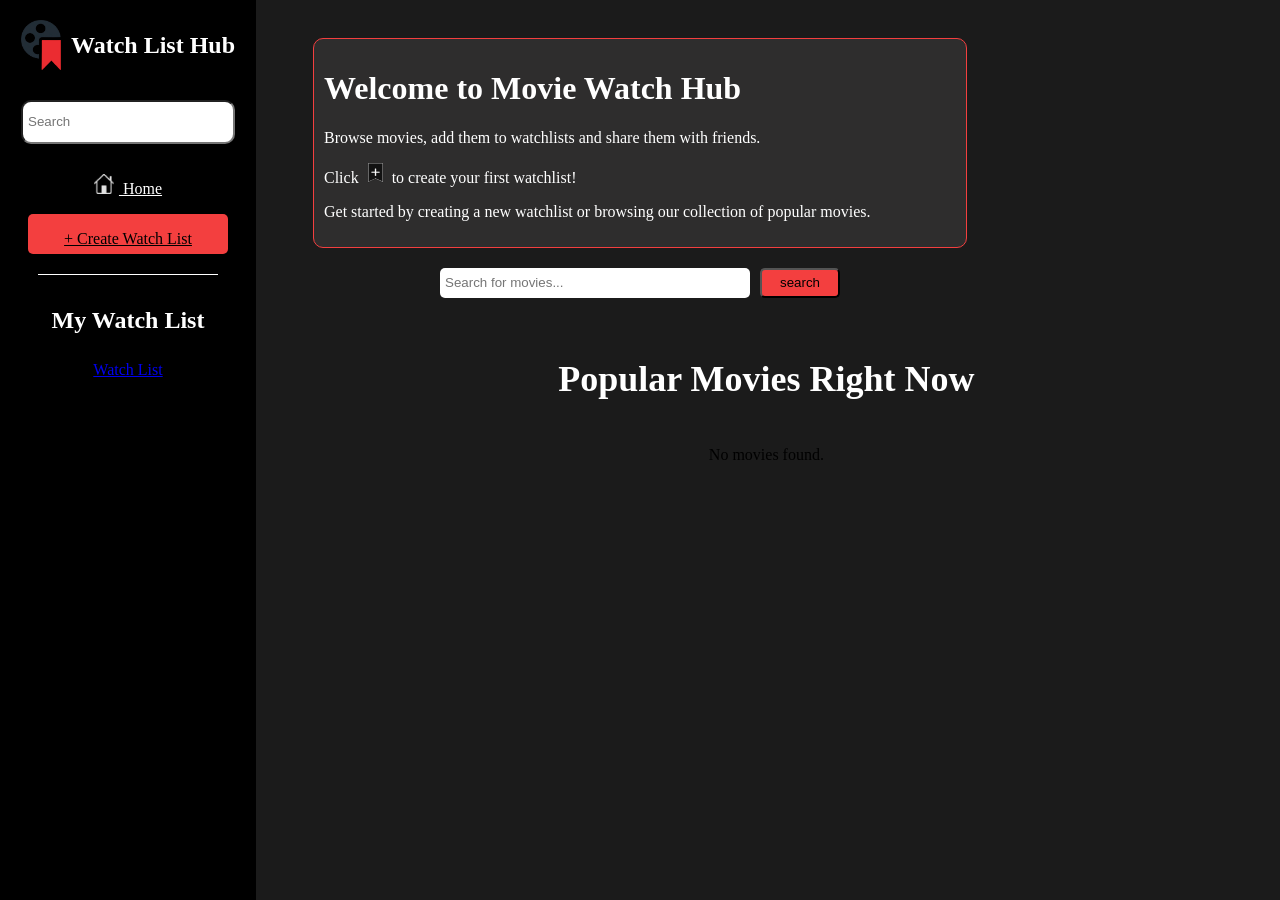
==== index.html @ a15f7922 "first commit" ====
<!DOCTYPE html>
<html lang="en">
    <head>
        <meta charset = "UTF-8"/>
        <meta name = "viewport" content = "width=device-width, initial-scale=1.0"/>
        <title> Movie Watch List Hub </title>
        <link rel = "stylesheet" href="css/style.css"/>
        <script type = "module" src = "js/app.js"></script>

    </head>
    <body class = "index-body">
        <!--Navigation bar-->
        <nav class = "nav-bar">
            <!--Logo-->
            <div class ="logo">
                <img src = "assets/logo.jpg" alt ="logo" class = "logo-image"/>
                <h1> Watch List Hub </h1>
            </div>
            <input type = "text" placeholder = "Search" class="search-bar"/>
            <a href = "index.html" class = "home-button">
                <img src = "assets/Home.png" alt = "home-logo" class = "home-image"/>
                Home 
            </a>
            <a href = "createwatchlist.html" class = "create-watchlist-button">
                + Create Watch List
            </a>
            <div class = "divider"></div>
            <div class = "watchlist-header"> My Watch List </div>
            <a href = "watchlist.html" class = "watchlist-button"> Watch List </a>
        </nav>
        
        <header class = "hero-section">
            <div class = "welcome-container">
                <h1> Welcome to Movie Watch Hub </h1>
                <p> Browse movies, add them to watchlists and share them with friends. </p>
                <p>Click <img src = "assets/ribbon.png" alt = "ribbon" class = "ribbon-icon"/> to create your first watchlist!</p>
                <p> Get started by creating a new watchlist or browsing our collection of popular movies. </p>
            </div>
            <div class = "search-box">
                <input type = "text" id = "search-input" placeholder = "Search for movies..." class = "search-input"/>
                <button class = "search-button" id = "search-button"> search </button>
            </div>
        </header>
        
        

        <main class ="main-content">
            <div class = "movie-section-header">
                <h2> Popular Movies Right Now </h2>
            </div>
            <div class = "status-container" id = "status-container"></div>
            <div class = "movie-list" id = "movie-grid">
                <!-- Movie items will be dynamically added here -->
            </div>
        </main>
    </body>
</html>
---- css/style.css ----
.nav-bar {
    position: fixed;

    display: block;
    width: 20%;
    height: 100vh ;
    background-color: #000000;
    color: #fff;           
    line-height: 50px;
    text-align: center;

    top: 0;
    left: 0;
}



.index-body, .watchlist-body {
    display: flex;
    flex-direction: column;
    background-color: #1B1B1B;
}

.logo {
    display: flex;
    align-items: center;
    justify-content: center;
}

.logo-image {
    width: 40px;
    height: 50px;
    margin-right: 10px;
}

.create-watchlist-button {
    display: block;
    width: 200px;
    height: 40px;
    background-color: #F33F3F;
    color: #000000;           
    text-align: center;
    margin: 20px auto;
    border-radius: 5px;

}

.search-bar {
    display: block;
    width: 200px;
    height: 30px;
    margin: 10px auto;
    padding: 5px;

    border-radius: 10px;
}

.home-button {
    display: block;
    width: 100px;
    height: 30px;
    margin: 20px auto;

    justify-content: center;

    color: #ffffff;
}


.divider {
    justify-content: center;
    width: 70%;
    height: 1px;
    background-color: #ffffff;
    margin: 20px auto;
}
.home-image {
    width: 20px;
    height: 20px;
    margin-right: 5px;
}

.hero-section {
    display: flex;
    flex-direction: column;
    align-items: center;
    justify-content: center;
    color: #ffffff;
    padding: 30px 0;
}

.main-content, .watchlist-content {
    display: flex;
    flex-direction: column;
    align-items: center;   
    justify-content: center;
}

.welcome-container {
    width: 50%;
    height: auto;
    display: block;

    border: 1px solid #F33F3F;
    padding: 10px;
    border-radius: 10px;
    background-color: #2e2d2d;
    margin-bottom: 10px;
}

.search-box {
    display: flex;
    align-items: center;
    justify-content: center;
    margin-top: 10px;
}

.search-input {
    width: 300px;
    height: 20px;
    padding: 5px;
    border-radius: 5px;
    border: none;
}

.search-button {
    width: 80px;
    height: 30px;
    background-color: #F33F3F;
    color: #000000;           
    text-align: center;
    margin-left: 10px;
    border-radius: 5px;
}

.ribbon-icon {
    width: 15px;
    height: 20px;
    margin: 0 5px;
}

.loading-msg {
    color: #ffffff;
    font-size: 18px;
    text-align: center;
}

.btn-watchlist {
    width: 100px;
    height: 30px;         
    margin-top: 10px;
    border-radius: 5px;
    cursor: pointer;
}

.movie-card {
    display: flex;
    flex-direction: column;
    align-items: center;
    justify-content: center;
    width: 250px;
    height: 325px;
    background-color: #2e2d2d;
    border-radius: 10px;
    margin: 10px;
}

.movie-list {
    display: flex;
    flex-wrap: wrap;
    justify-content: center;
    gap: 20px;
}

.movie-poster {
    width: 175px;
    height: 225px;
    border-radius: 5px;
}

.movie-info {
    display: flex;
    flex-direction: column;
    align-items: center;
    justify-content: center;
    color: #ffffff;
}

.movie-title {
    font-size: 16px;
    font-weight: bold;
    margin-bottom: 5px;
}

.release-date, .rating {
    font-size: 14px;
    margin-bottom: 3px;
}

.movie-section-header, .watchlist-section-header {
    color: #ffffff;
    font-size: 24px;
    font-weight: bold;
}

.main-content {
    display: flex;
    flex-direction: column;
    align-items: center;   
    justify-content: center;
    margin-left: 20%;
}

.watchlist-container {
   display: flex;
   flex-wrap: wrap;
   justify-content: center;
   gap: 20px;
}

.watchlist-header {
    color: #ffffff;
    font-size: 24px;
    font-weight: bold;
    left: 20%;
}
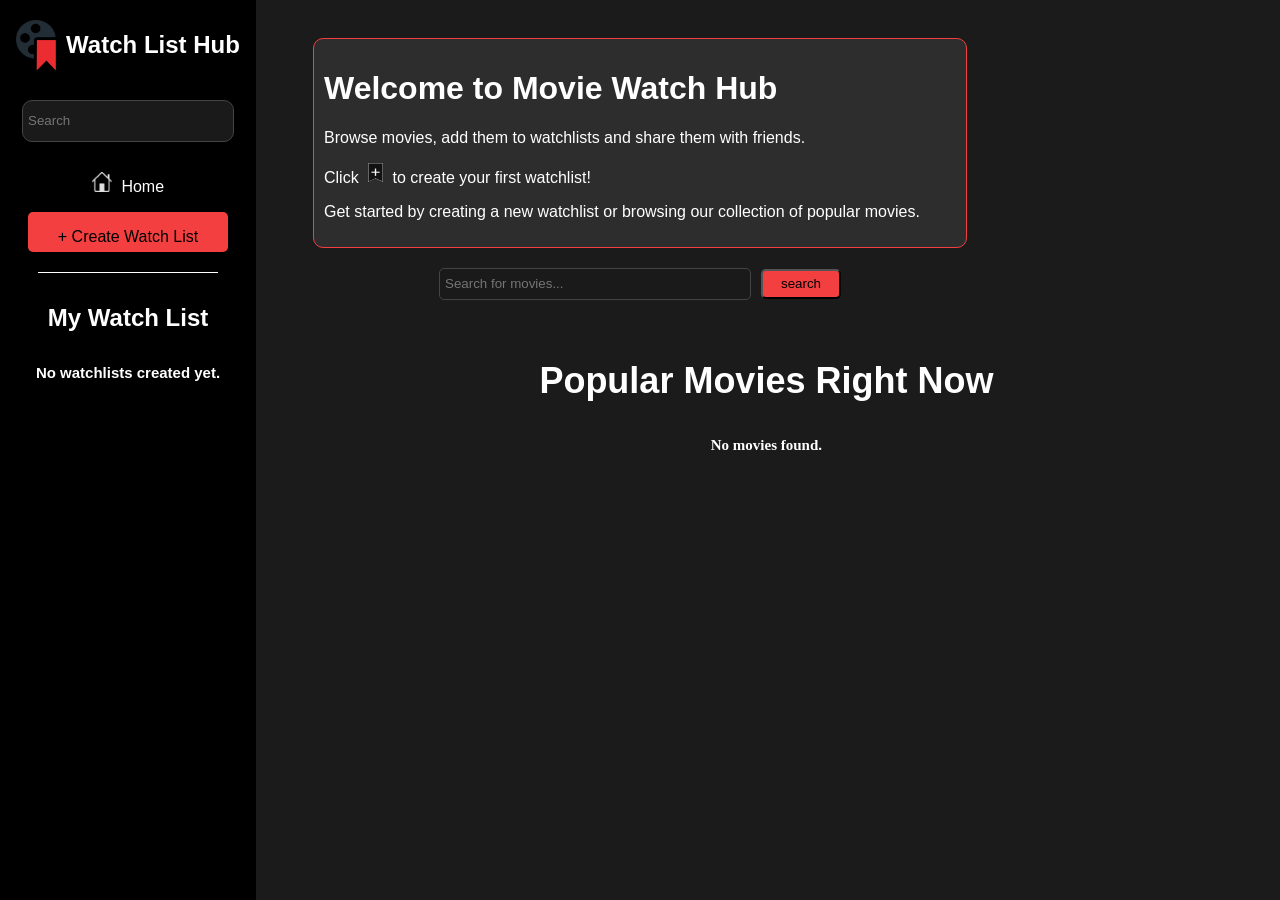
==== commit 91866f17: "Updating Watchlist Features" ====
--- a/index.html
+++ b/index.html
@@ -26,7 +26,9 @@
             </a>
             <div class = "divider"></div>
             <div class = "watchlist-header"> My Watch List </div>
-            <a href = "watchlist.html" class = "watchlist-button"> Watch List </a>
+            <div id = "created-watchlist">
+                <!-- New watchlist items will be dynamically added here -->
+            </div>
         </nav>
         
         <header class = "hero-section">
@@ -42,8 +44,6 @@
             </div>
         </header>
         
-        
-
         <main class ="main-content">
             <div class = "movie-section-header">
                 <h2> Popular Movies Right Now </h2>
--- a/css/style.css
+++ b/css/style.css
@@ -8,9 +8,9 @@
     color: #fff;           
     line-height: 50px;
     text-align: center;
-
     top: 0;
     left: 0;
+    font-family: Arial, sans-serif;
 }
 
 
@@ -43,6 +43,9 @@
     margin: 20px auto;
     border-radius: 5px;
 
+    text-decoration: none;
+    font-family: Arial, sans-serif;
+
 }
 
 .search-bar {
@@ -53,6 +56,10 @@
     padding: 5px;
 
     border-radius: 10px;
+    background-color: #1a1a1a;
+    border: 1px solid #444444;
+    color: #ffffff;
+    font-family: Arial, sans-serif;
 }
 
 .home-button {
@@ -62,8 +69,10 @@
     margin: 20px auto;
 
     justify-content: center;
-
-    color: #ffffff;
+    color: #ffffff;
+    font-family: Arial, sans-serif;
+
+    text-decoration: none;
 }
 
 
@@ -73,6 +82,7 @@
     height: 1px;
     background-color: #ffffff;
     margin: 20px auto;
+    font-family: Arial, sans-serif;
 }
 .home-image {
     width: 20px;
@@ -87,13 +97,7 @@
     justify-content: center;
     color: #ffffff;
     padding: 30px 0;
-}
-
-.main-content, .watchlist-content {
-    display: flex;
-    flex-direction: column;
-    align-items: center;   
-    justify-content: center;
+    font-family: Arial, sans-serif;
 }
 
 .welcome-container {
@@ -121,6 +125,10 @@
     padding: 5px;
     border-radius: 5px;
     border: none;
+
+    background-color: #1a1a1a;
+    border: 1px solid #444444;
+    color: #ffffff;
 }
 
 .search-button {
@@ -143,6 +151,7 @@
     color: #ffffff;
     font-size: 18px;
     text-align: center;
+    font-family: Arial, sans-serif;
 }
 
 .btn-watchlist {
@@ -184,6 +193,7 @@
     align-items: center;
     justify-content: center;
     color: #ffffff;
+    font-family: Arial, sans-serif;
 }
 
 .movie-title {
@@ -197,10 +207,11 @@
     margin-bottom: 3px;
 }
 
-.movie-section-header, .watchlist-section-header {
+.movie-section-header {
     color: #ffffff;
     font-size: 24px;
     font-weight: bold;
+    font-family: Arial, sans-serif;
 }
 
 .main-content {
@@ -223,4 +234,274 @@
     font-size: 24px;
     font-weight: bold;
     left: 20%;
+    font-family: Arial, sans-serif;
+}
+
+.watchlist-content {
+    display: flex;
+    flex-direction: column;
+    align-items: center;   
+    margin-left: 20%;
+}
+
+.watchlist-section-header {
+    color: #ffffff;
+    font-size: 24px;
+    font-weight: bold;
+    font-family: Arial, sans-serif;
+}
+
+.watchlist-hero-section {
+    display: flex;
+    flex-direction: column;
+    align-items: center;
+    justify-content: center;
+    margin-left: 20%;
+}
+
+.create-watchlist-form {
+    display: flex;
+    flex-direction: column;
+    align-items: center;
+    justify-content: center;
+    margin-top: 20px;
+    color: #ffffff;
+    font-family: Arial, sans-serif;
+}
+
+.create-watchlist-section-header {
+    COLOR: #FFFFFF;
+    font-size: 24px;
+    font-weight: bold;
+    font-family: Arial, sans-serif;
+}
+
+.create-watchlist-content {
+    display: flex;
+    flex-direction: column;
+    align-items: center;   
+    justify-content: center;
+}
+
+.create-button {
+    width: 100px;
+    height: 30px;         
+    margin-top: 10px;
+    border-radius: 5px;
+    cursor: pointer;
+    background-color: #F33F3F;
+    color: #000000;           
+    text-align: center;
+}
+
+.remove-btn {
+    margin-top: 10px;
+    width: 20px;
+    height: 20px;
+    background-color: #F33F3F;
+    color: #000000;
+    cursor: pointer;
+    border-radius: 5px;
+    justify-content: center;
+    align-items: center;
+}
+
+.trash-icon {
+    width: 20px;
+    height: 20px;
+
+}
+
+.watchlist-form {
+    background-color: #1a1a1a;
+    padding: 10px;
+    border-radius: 8px;
+    width: 100%;
+    max-width: 800px; /* Độ rộng vừa phải tương đương hình mẫu */
+    margin: 10px auto;
+    font-family: Arial, sans-serif;
+}
+
+.form-group {
+    margin-bottom: 15px;
+}
+
+.watchlist-form label {
+    display: block;
+    margin-bottom: 5px;
+    font-weight: bold;
+    color: #ffffff;
+    font-size: 16px;
+}
+.watchlist-form input[type="text"], .watchlist-form textarea {
+    width: 100%;
+    background-color: #121212; /* Nền ô nhập tối hơn nền form */
+    border: 1px solid #444444;    /* Viền mỏng màu xám */
+    border-radius: 6px;           /* Bo góc nhẹ */
+    padding: 12px;
+    color: #ffffff;               /* Chữ gõ vào màu trắng */
+    font-size: 15px;
+    box-sizing: border-box;       /* Đảm bảo width 100% không bị tràn viền */
+    outline: none;
+    transition: border-color 0.3s ease;
+}
+
+.watchlist-form textarea {
+    resize: vertical;
+    height: 100px;
+}
+
+.watchlist-form input:focus,
+.watchlist-form textarea:focus {
+    border-color: #e50914; /* Viền chuyển đỏ nhẹ khi focus */
+}
+
+.error-msg {
+    color: #ffffff;
+    font-size: 15px;
+    margin-top: 5px;
+    font-weight: bold;
+}
+
+.movie-details-header {
+    display: flex;
+    align-items: center;
+    justify-content: center;
+    color: #ffffff;
+    font-size: 24px;
+    font-weight: bold;
+    margin-top: 20px;
+    font-family: Arial, sans-serif;
+}       
+
+.movie-details-content {
+    display: flex;
+    flex-direction: column;
+    align-items: center;
+    justify-content: center;
+    margin-top: 20px;
+    color: #ffffff;
+    font-family: Arial, sans-serif;
+}
+
+.add-watchlist-btn {
+    width: 150px;
+    height: 30px;
+    background-color: #F33F3F;
+    color: #000000;           
+    text-align: center;
+    margin-top: 20px;
+    border-radius: 5px;
+    cursor: pointer;
+    font-family: Arial, sans-serif;
+}
+
+.modal-overlay {
+    display: none;
+    position: fixed;
+    inset: 0;
+    background: rgba(0, 0, 0, 0.7);
+    align-items: center;
+    justify-content: center;
+    z-index: 1000;
+}
+
+.modal-content {
+    position: relative;
+    width: min(90vw, 420px);
+    background: #1a1a1a;
+    color: #ffffff;
+    border: 1px solid #f33f3f;
+    border-radius: 12px;
+    padding: 24px;
+    box-shadow: 0 20px 50px rgba(0, 0, 0, 0.4);
+    font-family: Arial, sans-serif;
+}
+
+.modal-close-btn {
+    position: absolute;
+    top: 12px;
+    right: 12px;
+    width: 32px;
+    height: 32px;
+    border: none;
+    border-radius: 50%;
+    background: #f33f3f;
+    color: #000000;
+    cursor: pointer;
+    font-size: 20px;
+    line-height: 1;
+}
+
+.watchlist-options {
+    display: flex;
+    flex-direction: column;
+    gap: 12px;
+    margin-top: 16px;
+}
+
+.watchlist-select-btn {
+    width: 100%;
+    padding: 12px 14px;
+    border: 1px solid #444444;
+    border-radius: 8px;
+    background: #2e2d2d;
+    color: #ffffff;
+    cursor: pointer;
+    text-align: left;
+    transition: border-color 0.2s ease, transform 0.2s ease;
+}
+
+.watchlist-select-btn:hover {
+    border-color: #f33f3f;
+    transform: translateY(-1px);
+}
+
+.watchlist-select-btn:focus {
+    outline: 2px solid #f33f3f;
+    outline-offset: 2px;
+}
+
+.movie-details-poster {
+    width: 300px;
+    height: 350px;
+    border-radius: 10px;
+    margin-bottom: 20px;
+}
+
+.movies-details-container {
+    display: flex;
+    flex-direction: column;
+}
+
+.movie-details-card {
+    display: flex;
+    flex-wrap: wrap;
+    flex-direction: column;
+    align-items: center;
+    justify-content: center;
+    width: 320px;
+    height: 350px;
+    background-color: #2e2d2d;
+    border-radius: 10px;
+    margin: 20px auto;
+    gap: 30px;
+}
+
+.movie-details-info {
+    display: flex;
+    flex-direction: column;
+    align-items: center;
+    justify-content: center;
+    color: #ffffff;
+    font-family: Arial, sans-serif;
+    margin: 20px auto;
+}
+
+.watchlist-name {
+    color: #ffffff;
+    font-size: 15px;
+    font-weight: bold;
+    margin-bottom: 10px;
+    text-decoration: none;
 }
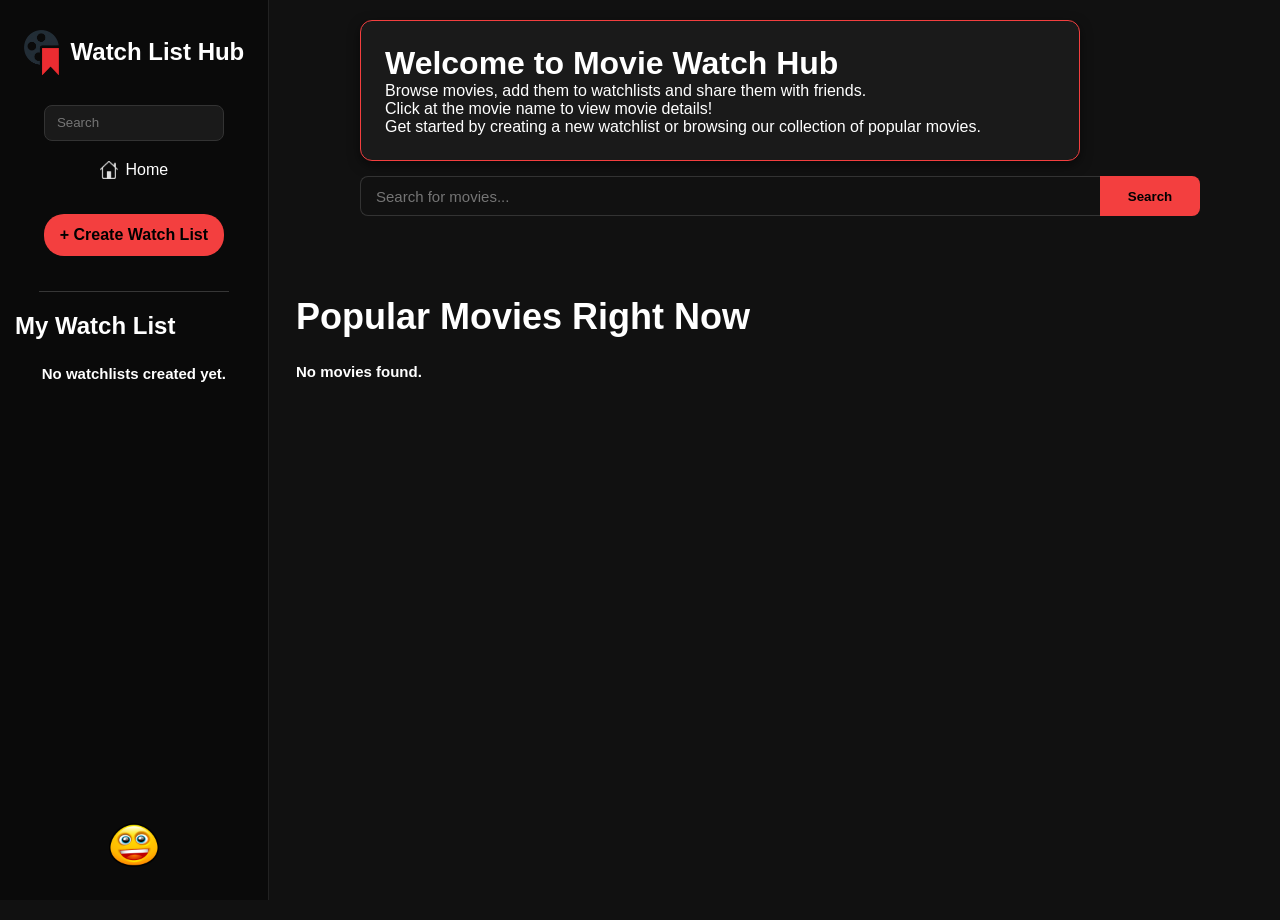
==== commit 1f11e0bb: "Updating UI" ====
--- a/index.html
+++ b/index.html
@@ -29,18 +29,22 @@
             <div id = "created-watchlist">
                 <!-- New watchlist items will be dynamically added here -->
             </div>
+
+            <!--Vẽ icon cho vui nhộn-->
+            <img src="assets/smile.png" alt="Smiley Face" class="smile-icon"/>
+            
         </nav>
         
         <header class = "hero-section">
             <div class = "welcome-container">
                 <h1> Welcome to Movie Watch Hub </h1>
                 <p> Browse movies, add them to watchlists and share them with friends. </p>
-                <p>Click <img src = "assets/ribbon.png" alt = "ribbon" class = "ribbon-icon"/> to create your first watchlist!</p>
+                <p>Click at the movie name to view movie details!</p>
                 <p> Get started by creating a new watchlist or browsing our collection of popular movies. </p>
             </div>
             <div class = "search-box">
                 <input type = "text" id = "search-input" placeholder = "Search for movies..." class = "search-input"/>
-                <button class = "search-button" id = "search-button"> search </button>
+                <button class = "search-button" id = "search-button"> Search </button>
             </div>
         </header>
         
@@ -53,5 +57,7 @@
                 <!-- Movie items will be dynamically added here -->
             </div>
         </main>
+
+        
     </body>
 </html>
--- a/css/style.css
+++ b/css/style.css
@@ -1,330 +1,668 @@
+/* ==========================================
+   1. ĐỊNH DẠNG CHUNG & LAYOUT CHÍNH
+   ========================================== */
+* {
+    box-sizing: border-box;
+    margin: 0;
+    padding: 0;
+}
+
+/* Đảm bảo toàn bộ trang web dùng chung font chuẩn và cuộn mượt */
+body, .index-body, .watchlist-body {
+    background-color: #111111; /* Đen sẫm hơn để tăng độ tương phản */
+    color: #ffffff;
+    font-family: -apple-system, BlinkMacSystemFont, "Segoe UI", Roboto, Arial, sans-serif;
+    min-height: 100vh;
+}
+
+/* Sidebar cố định bên trái - Làm gọn gàng và hiện đại hơn */
 .nav-bar {
     position: fixed;
-
-    display: block;
-    width: 20%;
-    height: 100vh ;
-    background-color: #000000;
-    color: #fff;           
-    line-height: 50px;
-    text-align: center;
     top: 0;
     left: 0;
-    font-family: Arial, sans-serif;
-}
-
-
-
-.index-body, .watchlist-body {
+    width: 21%;
+    height: 100vh;
+    background-color: #0a0a0a; /* Nền tối sâu */
+    border-right: 1px solid #222222; /* Thêm đường viền mảnh tinh tế */
+    padding: 30px 15px;
+    z-index: 100;
     display: flex;
     flex-direction: column;
-    background-color: #1B1B1B;
+    align-items: center;
+}
+
+/* Các vùng nội dung chính bên phải - Đồng bộ lề 20% */
+.main-content, .watchlist-content, .watchlist-hero-section {
+    margin-left: 20%;
+    padding: 40px;
+    width: 80%;
 }
 
 .logo {
     display: flex;
     align-items: center;
     justify-content: center;
+    margin-bottom: 30px;
 }
 
 .logo-image {
-    width: 40px;
-    height: 50px;
-    margin-right: 10px;
-}
-
+    width: 35px;
+    height: auto;
+    margin-right: 12px;
+}
+
+/* Ô Tìm kiếm bên Sidebar */
+.search-bar {
+    width: 100%;
+    max-width: 180px;
+    height: 36px;
+    padding: 0 12px;
+    border-radius: 8px;
+    background-color: #1a1a1a;
+    border: 1px solid #333333;
+    color: #ffffff;
+    outline: none;
+    transition: border-color 0.3s;
+}
+.search-bar:focus {
+    border-color: #F33F3F;
+}
+
+/* Nút Home tinh tế hơn */
+.home-button {
+    display: flex;
+    align-items: center;
+    justify-content: center;
+    color: #ffffff;
+    text-decoration: none;
+    font-size: 16px;
+    font-weight: 500;
+    margin: 20px 0;
+    width: 100%;
+    transition: color 0.2s;
+}
+.home-button:hover {
+    color: #F33F3F;
+}
+.home-image {
+    width: 18px;
+    height: 18px;
+    margin-right: 8px;
+}
+
+/* Nút tạo Watchlist dạng viên thuốc nổi bật */
 .create-watchlist-button {
     display: block;
-    width: 200px;
+    width: 100%;
+    max-width: 180px;
+    height: 42px;
+    line-height: 42px;
+    background-color: #F33F3F;
+    color: #000000;          
+    text-align: center;
+    border-radius: 20px; /* Bo tròn hẳn nhìn sẽ rất "nghệ" */
+    font-weight: bold;
+    text-decoration: none;
+    margin: 15px auto;
+    transition: background-color 0.2s, transform 0.1s;
+}
+.create-watchlist-button:hover {
+    background-color: #d62c2c;
+    transform: translateY(-1px);
+}
+
+.divider {
+    width: 80%;
+    height: 1px;
+    background-color: #363636; /* Giảm độ sáng của vạch ngăn để không bị thô */
+    margin: 20px auto;
+}
+
+/* Danh sách tên watchlist ở sidebar */
+.watchlist-name {
+    display: block;
+    color: #aaaaaa;
+    font-size: 15px;
+    text-decoration: none;
+    margin: 12px 0;
+    transition: color 0.2s;
+}
+.watchlist-name:hover {
+    color: #ffffff;
+}
+
+/* ==========================================
+   3. HERO SECTION & THANH SEARCH CHÍNH (GIỮA MÀN HÌNH)
+   ========================================== */
+.hero-section {
+    width: 100%;
+    max-width: 1200px;
+    margin-bottom: 40px;
+}
+
+/* Khung Welcome bọc viền đỏ */
+.welcome-container {
+    width: 60%;
+    background-color: #1a1a1a;
+    border: 1px solid #F33F3F; /* Làm mờ viền đỏ một chút để dịu mắt */
+    padding: 24px;
+    border-radius: 12px;
+    box-shadow: 0 4px 12px rgba(0,0,0,0.5);
+
+    margin-left: 30%;
+    margin-top: 20px;
+}
+
+.search-box {
+    display: flex;
+    align-items: center;
+    margin-top: 15px;
+    margin-left: 30%;
+}
+
+.search-input {
+    flex: 1; /* Cho ô input tự giãn rộng hết cỡ khung */
+    height: 40px;
+    padding: 0 15px;
+    border-radius: 8px 0 0 8px; /* Bo góc trái */
+    background-color: #111111;
+    border: 1px solid #333333;
+    border-right: none;
+    color: #ffffff;
+    font-size: 15px;
+
+
+}
+.search-input:focus {
+    border-color: #F33F3F;
+    outline: none;
+}
+
+.search-button {
+    width: 100px;
     height: 40px;
     background-color: #F33F3F;
-    color: #000000;           
+    color: #000000;          
+    font-weight: bold;
+    border: none;
+    border-radius: 0 8px 8px 0; /* Bo góc phải */
+    cursor: pointer;
+    transition: background-color 0.2s;
+}
+.search-button:hover {
+    background-color: #d62c2c;
+}
+
+.movie-section-header, .watchlist-section-header, .watchlist-header {
+    font-size: 24px;
+    font-weight: 700;
+    margin-bottom: 20px;
+    align-self: flex-start; /* Giữ tiêu đề luôn thẳng hàng bên trái */
+}
+
+/* Thay thế Flex bằng CSS Grid để các Card phim tự động thẳng hàng tăm tắp */
+.movie-list, .watchlist-container {
+    display: grid;
+    grid-template-columns: repeat(auto-fill, minmax(220px, 1fr));
+    gap: 25px;
+    width: 100%;
+    max-width: 1200px;
+}
+
+/* Card phim thiết kế đổ bóng và hiệu ứng bay lên khi hover */
+.movie-card {
+    background-color: #1a1a1a;
+    border: 1px solid #252525;
+    border-radius: 12px;
+    padding: 12px;
+    display: flex;
+    flex-direction: column;   
+    justify-content: space-between; 
+    align-items: center;
+    transition: transform 0.3s ease, box-shadow 0.3s ease;
+}
+.movie-card:hover {
+    transform: translateY(-5px); /* Bay lên nhẹ khi rê chuột */
+    box-shadow: 0 8px 20px rgba(0, 0, 0, 0.7);
+    border-color: #333333;
+}
+
+/* Bọc ảnh Poster để xử lý căn tỷ lệ */
+.poster-wrapper {
+    position: relative;
+    width: 100%;
+    border-radius: 8px;
+    overflow: hidden;
+}
+
+.movie-poster {
+    width: 100%;
+    height: 280px; /* Tăng chiều cao một chút cho đúng tỷ lệ poster chuẩn */
+    object-fit: cover;
+    display: block;
+}
+
+/* Phần chữ bên dưới ảnh */
+.movie-info {
+    width: 100%;
+    padding: 12px 4px 4px 4px;
     text-align: center;
-    margin: 20px auto;
-    border-radius: 5px;
-
+}
+
+.movie-title {
+    font-size: 15px;
+    font-weight: 600;
+    line-height: 1.4;
+    margin-bottom: 8px;
+}
+
+.movie-title-link {
+    color: #ffffff;
     text-decoration: none;
+    transition: color 0.2s;
+}
+.movie-title-link:hover {
+    color: #F33F3F;
+}
+
+.release-date, .rating {
+    font-size: 13px;
+    color: #999999; /* Làm chữ phụ mờ xuống cho sang */
+    margin-bottom: 4px;
+    display: block;
+}
+
+/* ==========================================
+   5. CÁC NÚT BẤM CHỨC NĂNG (REMOVE, INTERACTION)
+   ========================================== */
+/* Nút bấm Lưu/Xóa chung định dạng */
+.btn-watchlist, .create-button {
+    background-color: #222222;
+    border: 1px solid #333333;
+    color: #ffffff;
+    padding: 6px 12px;
+    border-radius: 6px;
+    cursor: pointer;
+    font-size: 13px;
+    transition: all 0.2s;
+}
+.btn-watchlist:hover {
+    border-color: #F33F3F;
+    color: #F33F3F;
+}
+
+/* Nút Remove màu đỏ nằm gọn gàng bên dưới */
+.remove-btn {
+    margin-top: 12px;
+    width: 100%;
+    height: 34px;
+    background-color: #f33f3f20; /* Màu đỏ trong suốt nhẹ */
+    border: 1px solid #F33F3F;
+    color: #F33F3F;
+    cursor: pointer;
+    border-radius: 6px;
+    display: flex;
+    justify-content: center;
+    align-items: center;
+    gap: 6px;
+    font-size: 14px;
+    font-weight: 600;
+    transition: all 0.2s;
+}
+.remove-btn:hover {
+    background-color: #F33F3F; /* Đỏ rực lên khi hover */
+    color: #000000;
+}
+.trash-icon {
+    width: 16px;
+    height: 16px;
+}
+
+.modal-overlay {
+    position: fixed;
+    inset: 0;
+    background: rgba(0, 0, 0, 0.85); /* Tối sâu hơn */
+    display: flex;
+    align-items: center;
+    justify-content: center;
+    z-index: 1000;
+    opacity: 0;
+    pointer-events: none;
+    transition: opacity 0.3s ease;
+}
+/* Để bật mở bằng JS, bạn chỉ cần add class .open thay vì đổi display */
+.modal-overlay.open {
+    opacity: 1;
+    pointer-events: all;
+}
+
+.modal-content {
+    position: relative;
+    width: min(90vw, 420px);
+    background: #1a1a1a;
+    color: #ffffff;
+    border: 1px solid #f33f3f;
+    border-radius: 12px;
+    padding: 24px;
+    box-shadow: 0 20px 50px rgba(0, 0, 0, 0.4);
     font-family: Arial, sans-serif;
-
-}
-
-.search-bar {
-    display: block;
-    width: 200px;
+    animation: scaleUp 0.25s ease-out;
+}
+
+@keyframes scaleUp {
+    from { transform: scale(0.95); opacity: 0; }
+    to { transform: scale(1); opacity: 1; }
+}
+
+.modal-close-btn {
+    position: absolute;
+    top: 15px;
+    right: 15px;
+    width: 28px;
+    height: 28px;
+    border: none;
+    border-radius: 50%;
+    background: #222222;
+    color: #ffffff;
+    cursor: pointer;
+    font-size: 16px;
+    display: flex;
+    align-items: center;
+    justify-content: center;
+    transition: background-color 0.2s;
+}
+.modal-close-btn:hover {
+    background: #F33F3F;
+    color: #000000;
+}
+
+.created-watchlist-card {
+    border-radius: 12px;
+    display: flex;
+    flex-direction: column;   
+    justify-content: space-between; 
+    align-items: center;
+    transition: transform 0.3s ease, box-shadow 0.3s ease;
+}
+
+.movie-details-content {
+    display: flex;
+    flex-direction: column;
+    align-items: center;
+    justify-content: flex-start;
+    margin-top: 20px;
+    margin-left: 21%;
+    width: calc(100% - 21%);
+    padding: 20px 32px 56px;
+    color: #ffffff;
+    font-family: Arial, sans-serif;
+    box-sizing: border-box;
+}
+
+/* Movie details header */
+.movie-details-header {
+    width: min(100%, 980px);
+    margin: 0 auto;
+    padding: 0 24px;
+    box-sizing: border-box;
+}
+
+.movie-details-header h2 {
+    font-size: 26px;
+    font-weight: 900;
+    letter-spacing: 0.2px;
+    margin-bottom: 6px;
+}
+
+.movie-details-header p {
+    color: rgba(255,255,255,0.78);
+    font-size: 14px;
+    line-height: 1.5;
+    max-width: 720px;
+}
+
+
+.add-watchlist-btn {
+    margin-top: 12px;
+    width: 120px;
     height: 30px;
-    margin: 10px auto;
-    padding: 5px;
-
-    border-radius: 10px;
-    background-color: #1a1a1a;
-    border: 1px solid #444444;
+    background-color: #f33f3f20; /* Màu đỏ trong suốt nhẹ */
+    border: 1px solid #F33F3F;
+    color: #F33F3F;
+    cursor: pointer;
+    border-radius: 6px;
+    display: flex;
+    justify-content: center;
+    align-items: center;
+    gap: 6px;
+    font-size: 14px;
+    font-weight: 600;
+    transition: all 0.2s;
+}
+
+.add-watchlist-btn:hover {
+    background-color: #F33F3F; /* Đỏ rực lên khi hover */
+    color: #000000;
+}
+
+.movie-details-card {
+    position: relative;
+    display: grid;
+    grid-template-columns: 360px 1fr; /* poster | info */
+    gap: 0;
+    align-items: stretch;
+    width: min(100%, 980px);
+    background: linear-gradient(180deg,#151515 0%, #0f0f0f 100%);
+    border: 1px solid rgba(243,63,63,0.06);
+    overflow: hidden;
+    margin: 20px auto 24px;
+    box-shadow: 0 22px 55px rgba(0,0,0,0.6);
+    box-sizing: border-box;
+}
+
+.movie-details-poster {
+    width: 100%;
+    height: 100%;
+    min-height: 420px;
+    object-fit: cover;
+}
+@media (max-width: 800px) {
+    .movie-details-content {
+        margin-left: 0;
+        width: 100%;
+        padding: 20px 16px 40px;
+    }
+
+    .movie-details-card {
+        grid-template-columns: 1fr;
+    }
+    .movie-details-poster {
+        min-height: 340px;
+    }
+    .movie-details-info {
+        padding: 18px;
+    }
+}
+
+
+.movie-details-info {
+    display: flex;
+    flex-direction: column;
+    align-items: flex-start;
+    justify-content: flex-start;
     color: #ffffff;
     font-family: Arial, sans-serif;
-}
-
-.home-button {
-    display: block;
-    width: 100px;
-    height: 30px;
-    margin: 20px auto;
-
-    justify-content: center;
-    color: #ffffff;
-    font-family: Arial, sans-serif;
-
-    text-decoration: none;
-}
-
-
-.divider {
-    justify-content: center;
-    width: 70%;
-    height: 1px;
-    background-color: #ffffff;
-    margin: 20px auto;
-    font-family: Arial, sans-serif;
-}
-.home-image {
-    width: 20px;
-    height: 20px;
-    margin-right: 5px;
-}
-
-.hero-section {
+    padding: 26px 28px;
+    gap: 12px;
+}
+
+.movies-details-container {
     display: flex;
     flex-direction: column;
-    align-items: center;
-    justify-content: center;
-    color: #ffffff;
-    padding: 30px 0;
-    font-family: Arial, sans-serif;
-}
-
-.welcome-container {
-    width: 50%;
-    height: auto;
-    display: block;
-
-    border: 1px solid #F33F3F;
-    padding: 10px;
-    border-radius: 10px;
-    background-color: #2e2d2d;
+}
+
+.movie-details-title {
+    font-size: 26px;
+    font-weight: 800;
+    margin: 0 0 6px 0;
+}
+
+.movie-meta {
+    display: flex;
+    gap: 12px;
+    color: rgba(255,255,255,0.78);
+    font-size: 14px;
+}
+
+.movie-details-overview {
+    color: rgba(255,255,255,0.88);
+    margin-top: 8px;
+    line-height: 1.6;
+}
+
+.movie-details-genres {
+    color: rgba(255,255,255,0.8);
+}
+
+.movie-details-add-watchlist {
+    margin-top: 12px;
+    width: 100%;
+}
+
+.movie-details-add-watchlist .add-watchlist-btn {
+    width: 160px;
+    height: 40px;
+    background: linear-gradient(90deg, #F33F3F 0%, #d62c2c 100%);
+    color: #000000;
+    border: none;
+    box-shadow: 0 10px 20px rgba(243,63,63,0.12);
+}
+
+.watchlist-options {
+    display: flex;
+    flex-direction: column;
+    gap: 10px;               /* Khoảng cách vừa phải giữa các hàng */
+    margin-top: 20px;
+    width: 100%;
+    max-height: 240px;       
+    overflow-y: auto;        /* Tự động xuất hiện thanh cuộn mượt nếu danh sách quá dài */
+    padding-right: 4px;      /* Khoảng cách để thanh cuộn không đè vào nút */
+}
+
+/* Tùy chỉnh thanh cuộn (scrollbar) cho tinh tế, không bị thô */
+.watchlist-options::-webkit-scrollbar {
+    width: 6px;
+}
+.watchlist-options::-webkit-scrollbar-thumb {
+    background-color: #333333;
+    border-radius: 3px;
+}
+
+/* ===== MODAL: style chọn watchlist (Dark neumorphism) ===== */
+.watchlist-select-btn {
+    width: 100%;
+    height: 42px;
+    padding: 0 14px;
+    border-radius: 12px;
+    border: 1px solid rgba(255, 63, 63, 0.35);
+    background: #141414;
+    color: #ffffff;
+    cursor: pointer;
+    font-size: 14px;
+    font-weight: 600;
+    text-align: left;
+    display: flex;
+    align-items: center;
+    justify-content: space-between;
+    transition: transform 0.15s ease, box-shadow 0.15s ease, border-color 0.15s ease, background-color 0.15s ease;
+    box-shadow: 6px 6px 14px rgba(0,0,0,0.45), -6px -6px 14px rgba(255,255,255,0.03);
+    outline: none;
+}
+
+.watchlist-select-btn:hover {
+    transform: translateY(-1px);
+    border-color: rgba(255, 63, 63, 0.7);
+    background: #1a1a1a;
+    box-shadow: 8px 8px 18px rgba(0,0,0,0.55), -8px -8px 18px rgba(255,255,255,0.05);
+}
+
+.watchlist-select-btn:active {
+    transform: translateY(0px) scale(0.99);
+}
+
+.modal-content {
+    /* neumorphism nhẹ + tinh chỉnh layout */
+    border-radius: 16px;
+    padding: 26px;
+}
+
+.modal-content h2 {
+    font-size: 20px;
+    font-weight: 800;
+    margin-bottom: 8px;
+    letter-spacing: 0.2px;
+}
+
+.modal-content p {
+    color: rgba(255,255,255,0.85);
+    font-size: 14px;
+    line-height: 1.5;
     margin-bottom: 10px;
 }
 
-.search-box {
-    display: flex;
-    align-items: center;
-    justify-content: center;
-    margin-top: 10px;
-}
-
-.search-input {
-    width: 300px;
-    height: 20px;
-    padding: 5px;
-    border-radius: 5px;
-    border: none;
-
-    background-color: #1a1a1a;
-    border: 1px solid #444444;
-    color: #ffffff;
-}
-
-.search-button {
-    width: 80px;
-    height: 30px;
-    background-color: #F33F3F;
-    color: #000000;           
-    text-align: center;
-    margin-left: 10px;
-    border-radius: 5px;
-}
-
-.ribbon-icon {
-    width: 15px;
-    height: 20px;
-    margin: 0 5px;
-}
-
-.loading-msg {
-    color: #ffffff;
-    font-size: 18px;
-    text-align: center;
-    font-family: Arial, sans-serif;
-}
-
-.btn-watchlist {
-    width: 100px;
-    height: 30px;         
-    margin-top: 10px;
-    border-radius: 5px;
-    cursor: pointer;
-}
-
-.movie-card {
-    display: flex;
-    flex-direction: column;
-    align-items: center;
-    justify-content: center;
-    width: 250px;
-    height: 325px;
-    background-color: #2e2d2d;
-    border-radius: 10px;
-    margin: 10px;
-}
-
-.movie-list {
-    display: flex;
-    flex-wrap: wrap;
-    justify-content: center;
-    gap: 20px;
-}
-
-.movie-poster {
-    width: 175px;
-    height: 225px;
-    border-radius: 5px;
-}
-
-.movie-info {
-    display: flex;
-    flex-direction: column;
-    align-items: center;
-    justify-content: center;
-    color: #ffffff;
-    font-family: Arial, sans-serif;
-}
-
-.movie-title {
-    font-size: 16px;
-    font-weight: bold;
-    margin-bottom: 5px;
-}
-
-.release-date, .rating {
-    font-size: 14px;
-    margin-bottom: 3px;
-}
-
-.movie-section-header {
-    color: #ffffff;
-    font-size: 24px;
-    font-weight: bold;
-    font-family: Arial, sans-serif;
-}
-
-.main-content {
-    display: flex;
-    flex-direction: column;
-    align-items: center;   
-    justify-content: center;
-    margin-left: 20%;
-}
-
-.watchlist-container {
-   display: flex;
-   flex-wrap: wrap;
-   justify-content: center;
-   gap: 20px;
-}
-
-.watchlist-header {
-    color: #ffffff;
-    font-size: 24px;
-    font-weight: bold;
-    left: 20%;
-    font-family: Arial, sans-serif;
-}
-
-.watchlist-content {
-    display: flex;
-    flex-direction: column;
-    align-items: center;   
-    margin-left: 20%;
-}
-
-.watchlist-section-header {
-    color: #ffffff;
-    font-size: 24px;
-    font-weight: bold;
-    font-family: Arial, sans-serif;
-}
-
-.watchlist-hero-section {
-    display: flex;
-    flex-direction: column;
-    align-items: center;
-    justify-content: center;
-    margin-left: 20%;
-}
-
-.create-watchlist-form {
-    display: flex;
-    flex-direction: column;
-    align-items: center;
-    justify-content: center;
-    margin-top: 20px;
-    color: #ffffff;
-    font-family: Arial, sans-serif;
-}
-
-.create-watchlist-section-header {
-    COLOR: #FFFFFF;
-    font-size: 24px;
-    font-weight: bold;
-    font-family: Arial, sans-serif;
-}
-
-.create-watchlist-content {
-    display: flex;
-    flex-direction: column;
-    align-items: center;   
-    justify-content: center;
-}
-
-.create-button {
-    width: 100px;
-    height: 30px;         
-    margin-top: 10px;
-    border-radius: 5px;
-    cursor: pointer;
-    background-color: #F33F3F;
-    color: #000000;           
-    text-align: center;
-}
-
-.remove-btn {
-    margin-top: 10px;
-    width: 20px;
-    height: 20px;
-    background-color: #F33F3F;
-    color: #000000;
-    cursor: pointer;
-    border-radius: 5px;
-    justify-content: center;
-    align-items: center;
-}
-
-.trash-icon {
-    width: 20px;
-    height: 20px;
-
-}
+/* focus cho accessibility */
+.watchlist-select-btn:focus {
+    border-color: rgba(255, 63, 63, 0.95);
+}
+
+/* thêm hiệu ứng modal mượt hơn (Dark neumorphism) */
+.modal-overlay {
+    backdrop-filter: blur(2px);
+}
+
+.modal-content {
+    animation: modalPop 0.25s ease-out;
+}
+
+@keyframes modalPop {
+    from {
+        transform: translateY(10px) scale(0.98);
+        opacity: 0;
+    }
+    to {
+        transform: translateY(0) scale(1);
+        opacity: 1;
+    }
+}
+
+/* Nút add-to-watchlist (đề xuất làm nổi bật khi bấm) */
+.add-watchlist-btn {
+    box-shadow: 0 12px 22px rgba(0,0,0,0.45), inset 0 1px 0 rgba(255,255,255,0.05);
+}
+
+.add-watchlist-btn:hover {
+    box-shadow: 0 16px 26px rgba(0,0,0,0.55), inset 0 1px 0 rgba(255,255,255,0.08);
+    transform: translateY(-1px);
+}
+
 
 .watchlist-form {
     background-color: #1a1a1a;
     padding: 10px;
     border-radius: 8px;
     width: 100%;
-    max-width: 800px; /* Độ rộng vừa phải tương đương hình mẫu */
+    max-width: 800px;
     margin: 10px auto;
     font-family: Arial, sans-serif;
 }
 
+
+
 .form-group {
     margin-bottom: 15px;
 }
+
+
 
 .watchlist-form label {
     display: block;
@@ -332,7 +670,9 @@
     font-weight: bold;
     color: #ffffff;
     font-size: 16px;
-}
+
+}
+
 .watchlist-form input[type="text"], .watchlist-form textarea {
     width: 100%;
     background-color: #121212; /* Nền ô nhập tối hơn nền form */
@@ -344,16 +684,19 @@
     box-sizing: border-box;       /* Đảm bảo width 100% không bị tràn viền */
     outline: none;
     transition: border-color 0.3s ease;
+
 }
 
 .watchlist-form textarea {
     resize: vertical;
     height: 100px;
+
 }
 
 .watchlist-form input:focus,
 .watchlist-form textarea:focus {
     border-color: #e50914; /* Viền chuyển đỏ nhẹ khi focus */
+
 }
 
 .error-msg {
@@ -363,18 +706,9 @@
     font-weight: bold;
 }
 
-.movie-details-header {
-    display: flex;
-    align-items: center;
-    justify-content: center;
-    color: #ffffff;
-    font-size: 24px;
-    font-weight: bold;
-    margin-top: 20px;
-    font-family: Arial, sans-serif;
-}       
-
-.movie-details-content {
+
+.create-watchlist-form {
+
     display: flex;
     flex-direction: column;
     align-items: center;
@@ -382,126 +716,122 @@
     margin-top: 20px;
     color: #ffffff;
     font-family: Arial, sans-serif;
-}
-
-.add-watchlist-btn {
-    width: 150px;
-    height: 30px;
-    background-color: #F33F3F;
-    color: #000000;           
+
+}
+
+.create-watchlist-section-header {
+    color: #ffffff;
+    font-size: 28px;
+    font-weight: 900;
+    font-family: Arial, sans-serif;
+    margin-top: 20px;
+    margin-bottom: 16px;
     text-align: center;
-    margin-top: 20px;
-    border-radius: 5px;
+    letter-spacing: 0.2px;
+    line-height: 1.2;
+
+}
+
+.create-watchlist-content {
+    display: flex;
+    flex-direction: column;
+    align-items: center;
+    justify-content: flex-start;
+    width: min(100%, 980px);
+    margin-left: 21%;
+    padding: 40px 32px 56px;
+    min-height: 100vh;
+
+}
+
+.create-watchlist-content .create-watchlist-section-header p {
+    color: rgba(255,255,255,0.78);
+    font-size: 14px;
+    max-width: 620px;
+    margin: 0 auto;
+    text-align: center;
+}
+
+.watchlist-form {
+    background: linear-gradient(180deg, #171717 0%, #111111 100%);
+    padding: 28px;
+    border-radius: 18px;
+    width: 100%;
+    max-width: 760px;
+    margin: 18px auto 0;
+    border: 1px solid rgba(243,63,63,0.12);
+    box-shadow: 0 24px 60px rgba(0,0,0,0.45);
+}
+
+.form-group {
+    margin-bottom: 18px;
+    width: 100%;
+}
+
+.create-button {
+    width: 100%;
+    max-width: 180px;
+    height: 44px;
+    margin-top: 6px;
+    border-radius: 12px;
     cursor: pointer;
-    font-family: Arial, sans-serif;
-}
-
-.modal-overlay {
-    display: none;
-    position: fixed;
-    inset: 0;
-    background: rgba(0, 0, 0, 0.7);
-    align-items: center;
-    justify-content: center;
-    z-index: 1000;
-}
-
-.modal-content {
-    position: relative;
-    width: min(90vw, 420px);
-    background: #1a1a1a;
-    color: #ffffff;
-    border: 1px solid #f33f3f;
+    background: linear-gradient(90deg, #F33F3F 0%, #d62c2c 100%);
+    color: #000000;
+    text-align: center;
+    font-weight: bold;
+    border: none;
+    box-shadow: 0 12px 22px rgba(243,63,63,0.14);
+    transition: transform 0.15s ease, box-shadow 0.15s ease, filter 0.15s ease;
+
+}
+
+.create-button:hover {
+    transform: translateY(-1px);
+    box-shadow: 0 16px 28px rgba(243,63,63,0.18);
+    filter: brightness(1.03);
+}
+
+.watchlist-form input[type="text"], .watchlist-form textarea {
+    width: 100%;
+    background-color: #121212;
+    border: 1px solid #343434;
     border-radius: 12px;
-    padding: 24px;
-    box-shadow: 0 20px 50px rgba(0, 0, 0, 0.4);
-    font-family: Arial, sans-serif;
-}
-
-.modal-close-btn {
-    position: absolute;
-    top: 12px;
-    right: 12px;
-    width: 32px;
-    height: 32px;
-    border: none;
-    border-radius: 50%;
-    background: #f33f3f;
-    color: #000000;
-    cursor: pointer;
-    font-size: 20px;
-    line-height: 1;
-}
-
-.watchlist-options {
-    display: flex;
-    flex-direction: column;
-    gap: 12px;
-    margin-top: 16px;
-}
-
-.watchlist-select-btn {
-    width: 100%;
-    padding: 12px 14px;
-    border: 1px solid #444444;
-    border-radius: 8px;
-    background: #2e2d2d;
-    color: #ffffff;
-    cursor: pointer;
-    text-align: left;
-    transition: border-color 0.2s ease, transform 0.2s ease;
-}
-
-.watchlist-select-btn:hover {
-    border-color: #f33f3f;
+    padding: 14px 14px;
+    color: #ffffff;
+    font-size: 15px;
+    box-sizing: border-box;
+    outline: none;
+    transition: border-color 0.25s ease, box-shadow 0.25s ease, transform 0.15s ease;
+}
+
+.watchlist-form input[type="text"]:focus, .watchlist-form textarea:focus {
+    border-color: rgba(243,63,63,0.9);
+    box-shadow: 0 0 0 3px rgba(243,63,63,0.08);
     transform: translateY(-1px);
 }
 
-.watchlist-select-btn:focus {
-    outline: 2px solid #f33f3f;
-    outline-offset: 2px;
-}
-
-.movie-details-poster {
-    width: 300px;
-    height: 350px;
-    border-radius: 10px;
-    margin-bottom: 20px;
-}
-
-.movies-details-container {
-    display: flex;
-    flex-direction: column;
-}
-
-.movie-details-card {
-    display: flex;
-    flex-wrap: wrap;
-    flex-direction: column;
-    align-items: center;
-    justify-content: center;
-    width: 320px;
-    height: 350px;
-    background-color: #2e2d2d;
-    border-radius: 10px;
-    margin: 20px auto;
-    gap: 30px;
-}
-
-.movie-details-info {
-    display: flex;
-    flex-direction: column;
-    align-items: center;
-    justify-content: center;
-    color: #ffffff;
-    font-family: Arial, sans-serif;
-    margin: 20px auto;
-}
-
-.watchlist-name {
-    color: #ffffff;
+.watchlist-form label {
+    display: block;
+    margin-bottom: 8px;
+    font-weight: 700;
+    color: rgba(255,255,255,0.92);
     font-size: 15px;
-    font-weight: bold;
-    margin-bottom: 10px;
-    text-decoration: none;
+}
+
+.watchlist-form textarea {
+    resize: vertical;
+    min-height: 120px;
+}
+
+.smile-icon {
+    width: 50px;              /* Kích thước icon tùy bạn chỉnh */
+    height: auto;
+    
+    margin-top: auto;         /* Tự động tạo khoảng trống phía trên để đẩy chính nó xuống đáy */   /* Khoảng cách an toàn với mép dưới cùng màn hình */
+    
+    transition: transform 0.2s;
+}
+
+.smile-icon:hover {
+    transform: translateY(-3px); /* Hiệu ứng bay lên nhẹ khi hover */
 }
